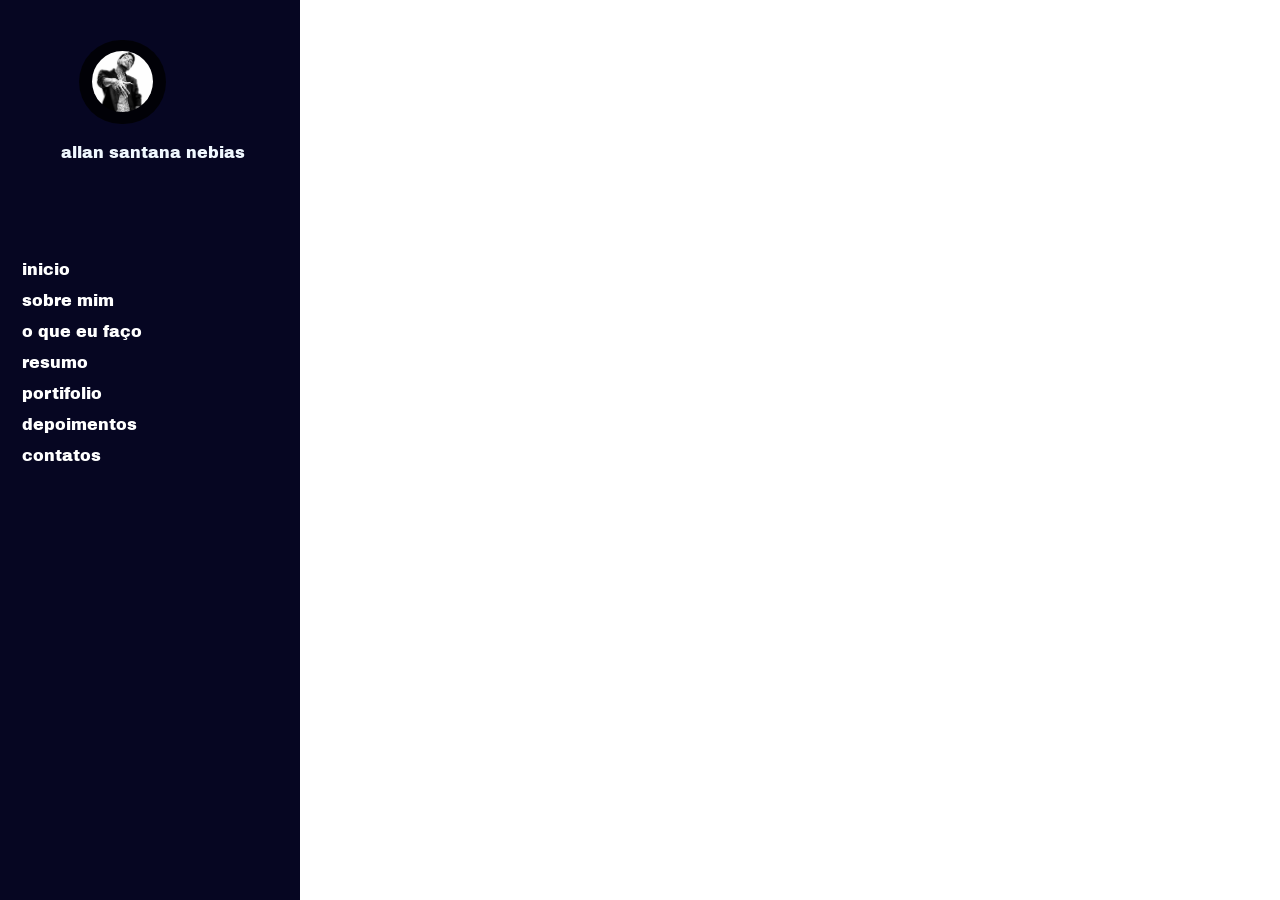
==== index.html @ 88a41386 "em processo...." ====
<!DOCTYPE html>
<html lang="pt-br">
<head>
    <meta charset="UTF-8">
    <meta name="viewport" content="width=device-width, initial-scale=1.0">
    <link rel="stylesheet" href="style.css">
    <title>Document</title>
</head>
<body>
    <div class="container">
        <div id="perfil">
        <img src="img/artista.jpg" alt="minha foto" class="photo">
        </div>
          <span>allan santana nebias</span>

        <a href="#">inicio</a>
        <a href="#">sobre mim</a>
        <a href="#">o que eu faço</a>
        <a href="#">resumo</a>
        <a href="https://allanx7.github.io/portifolio-allan/" target="_blank">portifolio</a>
        <a href="#">depoimentos</a>
        <a href="#">contatos</a>

      <!--  <div class="fotos">
            <img src="img/estatudo.jpg" alt="estatudo">
            <img src="img/mulher.jpg" alt="mulher">
            <img src="img/hq720.jpg" alt="governo">
        </div> -->
    </div>
</body>
</html>
---- style.css ----
@charset "UTF-8";

@import url('https://fonts.googleapis.com/css2?family=Archivo+Black&family=Changa+One:ital@0;1&family=Inconsolata:wght@200..900&display=swap');

:root {
    --colo-links: #ffff;
}


* {
   font-family: "Archivo Black", sans-serif;;
}

body {
    padding: 0;
    margin: 0;
}

#perfil {
    position: relative;
    top: 40px;
    left: 79px;
    height: 84px;
    width: 87px;
    border-radius: 80px;
    background-color: rgba(0, 0, 0, 0.788);
}

span {
    color: aliceblue;
    position: relative;
    top: 60px;
    left: 61px;
}

img {
    position: relative;
    top: 11px;
    left: 13px;
    border-radius: 50%;
    height: 87px;
    width: 87px;
    display: block;
   
}

.container {
    width: 300px;
    height: 100vh;
    background-color: rgb(6, 6, 34);
    display: flex;
    flex-direction: column;
    overflow-y: auto;
    -ms-overflow-style: none;
    scrollbar-width: none;
}

.container::-webkit-scrollbar {
    display: none;
}

a {
    color: #ffff;
    text-decoration: none;
    padding: 7px;
    position: relative;
    top: 17%;
    margin-left: 15px;
}



.fotos {
    display: flex;
    gap: 21px;
    position: relative;
    bottom: -234px;
}

div > img {
    height: 61px;
    width: 61px;
}

a:hover {
    transition: 0.6s;
    background: blueviolet;
    transform: translate(-6px);
}

/* Photo wrapper: borda atrás da foto */
.photo-wrap {
    position: relative;
    display: inline-block;
    padding: 8px;
}

@media (max-width: 768px) {
    .container {
        width: 280px;
        height: 100vh;
        display: flex;
        flex-direction: column;
        align-items: center;
        padding-top: 30px;
    }
    #perfil {
        position: relative;
        top: 0;
        left: 0;
        margin-bottom: 15px;
    }
    img {
        position: relative;
        top: 11px;
        left: 12px;
        height: 87px;
        width: 87px;
    }
    span {
        position: relative;
        top: 0;
        left: 0;
        margin-bottom: 30px;
        text-align: center;
    }
    a {
        position: relative;
        top: 0;
        margin: 8px 0;
        text-align: center;
        width: 100%;
        margin-left: 0;
    }
}
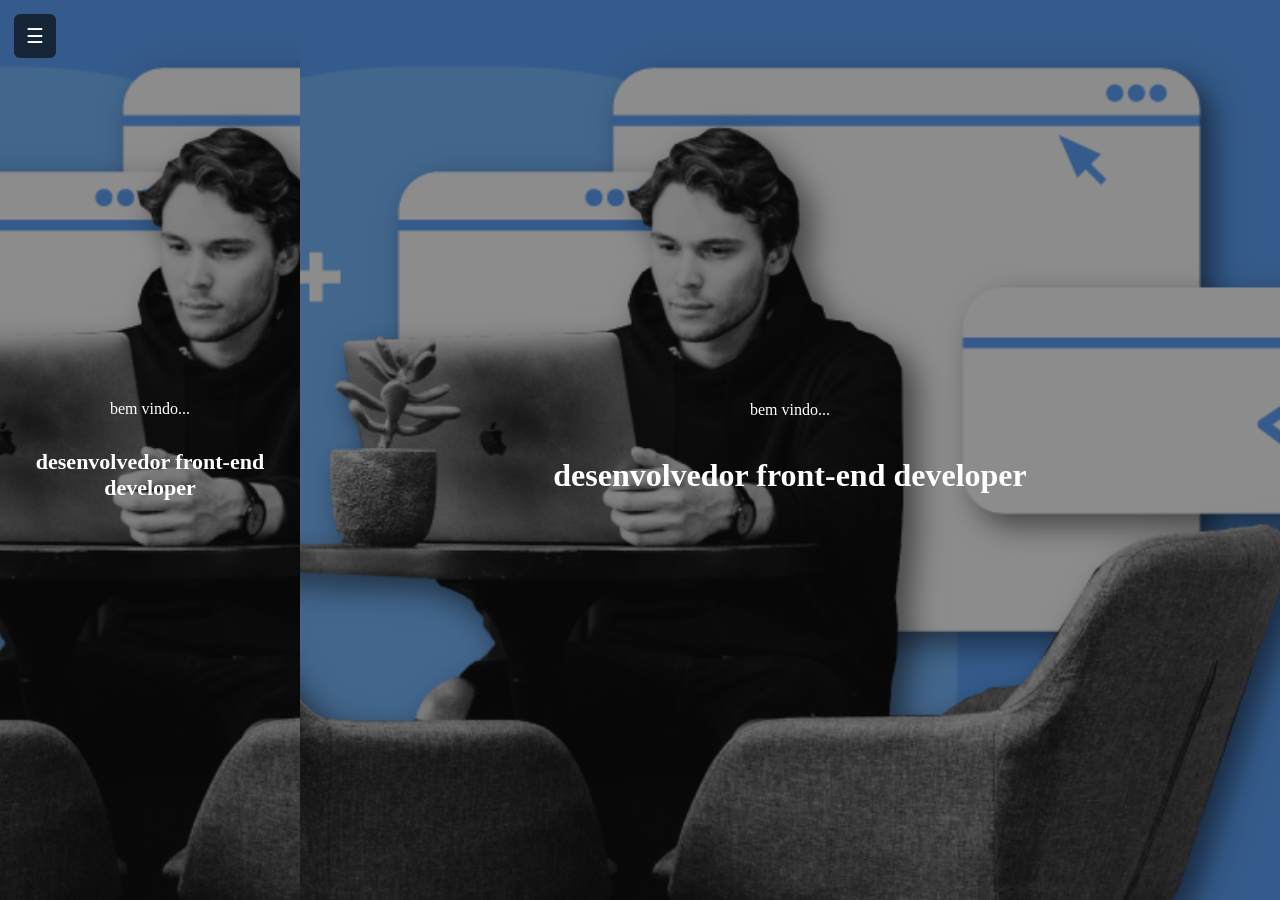
==== commit 6b71d6c8: "a" ====
--- a/index.html
+++ b/index.html
@@ -3,29 +3,22 @@
 <head>
     <meta charset="UTF-8">
     <meta name="viewport" content="width=device-width, initial-scale=1.0">
-    <link rel="stylesheet" href="style.css">
-    <title>Document</title>
+    <title>portifolio</title>
+    <link rel="stylesheet" href="estilo.css">
 </head>
 <body>
-    <div class="container">
-        <div id="perfil">
-        <img src="img/artista.jpg" alt="minha foto" class="photo">
+    <button id="hamburger" aria-label="Menu" class="hamburger">☰</button>
+    
+    <div class="sidebar-wrapper">
+        <iframe src="index.html" scrolling="no" id="main-iframe"></iframe>
+ </div>
+
+        <div class="container3">
+                <p>bem vindo...</p>
+                <h1>desenvolvedor front-end developer</h1>
         </div>
-          <span>allan santana nebias</span>
 
-        <a href="#">inicio</a>
-        <a href="#">sobre mim</a>
-        <a href="#">o que eu faço</a>
-        <a href="#">resumo</a>
-        <a href="https://allanx7.github.io/portifolio-allan/" target="_blank">portifolio</a>
-        <a href="#">depoimentos</a>
-        <a href="#">contatos</a>
-
-      <!--  <div class="fotos">
-            <img src="img/estatudo.jpg" alt="estatudo">
-            <img src="img/mulher.jpg" alt="mulher">
-            <img src="img/hq720.jpg" alt="governo">
-        </div> -->
-    </div>
+    
+    <script src="animacao.js"></script>
 </body>
 </html>
--- a/estilo.css
+++ b/estilo.css
@@ -0,0 +1,208 @@
+/* Sponsors section styles */
+.sponsors {
+    display: grid;
+    gap: 20px;
+    grid-template-columns: repeat(4, 1fr);
+    align-items: center;
+    justify-items: center;
+    padding: 24px;
+    width: 100%;
+    box-sizing: border-box;
+    position: relative;
+    z-index: 2;
+}
+.sponsor {
+    width: 200px;
+    height: auto;
+    object-fit: contain;
+    max-height: 100px;
+    opacity: 0.95;
+    transition: transform .2s ease, opacity .2s ease;
+}
+.sponsor:hover { transform: translateY(-4px); opacity: 1; }
+@media (max-width: 1024px) {
+    .sponsors { grid-template-columns: repeat(3, 1fr); }
+    .sponsor { width: 160px; max-height: 90px; }
+}
+@media (max-width: 768px) {
+    .sponsors { grid-template-columns: repeat(2, 1fr); gap: 16px; }
+    .sponsor { width: 140px; max-height: 80px; }
+}
+@media (max-width: 420px) {
+    .sponsors { grid-template-columns: 1fr; }
+    .sponsor { width: 120px; max-height: 60px; }
+}
+
+/* Card + mask + grayscale styles (options 1,2,3) */
+.sponsor-card {
+    background: #ffffff;
+    border-radius: 12px;
+    padding: 14px;
+    box-shadow: 0 6px 18px rgba(0,0,0,0.18);
+    display: flex;
+    align-items: center;
+    justify-content: center;
+    transition: transform .18s ease, box-shadow .18s ease;
+}
+.sponsor-card:hover { transform: translateY(-6px); box-shadow: 0 10px 22px rgba(0,0,0,0.22); }
+
+.sponsor-mask {
+    width: 100%;
+    max-width: 220px;
+    height: 80px;
+    display:flex;
+    align-items:center;
+    justify-content:center;
+    border-radius: 999px; /* pill/circle */
+    background: rgba(0,0,0,0.06);
+    padding: 8px 12px;
+}
+
+.sponsor { filter: grayscale(100%) contrast(0.9); transition: filter .28s ease, transform .2s ease; }
+.sponsor-card:hover .sponsor { filter: none; transform: scale(1.03); }
+
+/* Mobile: convert sponsors to horizontal carousel (native scroll snap) */
+@media (max-width: 420px) {
+    .sponsors {
+        display: flex;
+        flex-direction: row;
+        overflow-x: auto;
+        scroll-snap-type: x mandatory;
+        -webkit-overflow-scrolling: touch;
+        gap: 12px;
+        padding: 16px;
+    }
+    .sponsor-card {
+        flex: 0 0 70%;
+        max-width: 70%;
+        scroll-snap-align: center;
+    }
+}
+
+@charset "UTF-8";
+
+html, body {
+    padding: 0;
+    margin: 0;
+    height: auto;
+}
+
+body {
+    position: relative;
+    background-image: url(img/image4.png);
+    background-size: cover;
+    background-position: center;
+    background-repeat: no-repeat;
+    display: flex;
+    flex-direction: row;
+    min-height: 100vh;
+}
+
+body::before {
+    content: "";
+    position: absolute;
+    inset: 0;
+    background: linear-gradient(rgba(0,0,0,0.45), rgba(0,0,0,0.45));
+    z-index: 0;
+    pointer-events: none;
+}
+
+.sidebar-wrapper {
+    width: 300px;
+    height: 100vh;
+    flex-shrink: 0;
+    position: relative;
+    z-index: 2;
+}
+
+.hamburger {
+    display: none;
+    position: fixed;
+    top: 14px;
+    left: 14px;
+    z-index: 5;
+    background: rgba(0,0,0,0.6);
+    color: #fff;
+    border: none;
+    padding: 10px 12px;
+    border-radius: 6px;
+    font-size: 20px;
+}
+
+@media (max-width: 768px) {
+    .hamburger { display: block; }
+    .sidebar-wrapper {
+        position: fixed;
+        left: 0;
+        top: 0;
+        width: 280px;
+        height: 100vh;
+        transform: translateX(-110%);
+        transition: transform 0.28s ease;
+        z-index: 6;
+        background: rgba(0,0,0,0.85);
+    }
+    body.sidebar-open .sidebar-wrapper {
+        transform: translateX(0);
+    }
+    #sidebar-overlay {
+        display: none;
+    }
+    body.sidebar-open #sidebar-overlay {
+        display: block;
+        position: fixed;
+        inset: 0;
+        background: rgba(0,0,0,0.45);
+        z-index: 4;
+    }
+    .sidebar-wrapper iframe {
+        width: 100%;
+        height: 100%;
+    }
+}
+
+#main-iframe, iframe {
+    width: 100%;
+    height: 100%;
+    border: none;
+    display: block;
+    position: relative;
+    z-index: 1;
+}
+
+.container3 {
+    flex: 1;
+    display: flex;
+    flex-direction: column;
+    align-items: center;
+    justify-content: center;
+    text-align: center;
+    color: #ffffff;
+    padding: 20px;
+    position: relative;
+    z-index: 2;
+}
+
+@media (max-width: 1024px) {
+    .container3 h1 {
+        font-size: 44px;
+    }
+}
+
+@media (max-width: 768px) {
+    .container3 {
+        padding: 36px 16px;
+    }
+    .container3 h1 {
+        font-size: 28px;
+    }
+    .container3 p {
+        font-size: 16px;
+    }
+}
+
+@media (max-width: 420px) {
+    .container3 h1 {
+        font-size: 22px;
+    }
+}
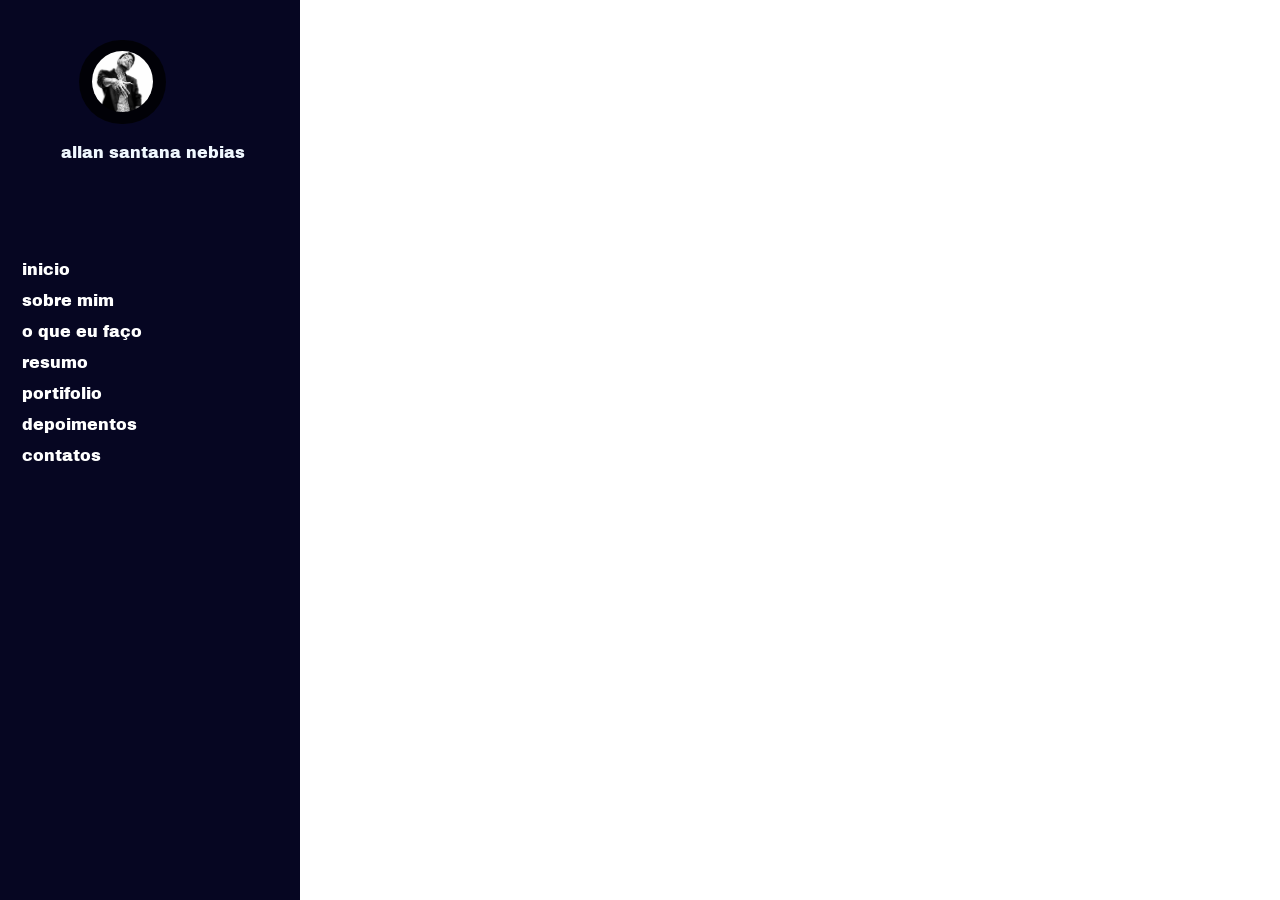
==== commit 2cfdc0f0: "." ====
--- a/index.html
+++ b/index.html
@@ -3,22 +3,31 @@
 <head>
     <meta charset="UTF-8">
     <meta name="viewport" content="width=device-width, initial-scale=1.0">
+    <link rel="stylesheet" href="style.css">
     <title>portifolio</title>
-    <link rel="stylesheet" href="estilo.css">
 </head>
 <body>
-    <button id="hamburger" aria-label="Menu" class="hamburger">☰</button>
-    
-    <div class="sidebar-wrapper">
-        <iframe src="index.html" scrolling="no" id="main-iframe"></iframe>
- </div>
+    <div class="container">
+        <div id="perfil">
+        <img src="img/artista.jpg" alt="minha foto" class="photo">
+        </div>
+          <span>allan santana nebias</span>
 
-        <div class="container3">
-                <p>bem vindo...</p>
-                <h1>desenvolvedor front-end developer</h1>
-        </div>
+        <a href="#">inicio</a>
+        <a href="#">sobre mim</a>
+        <a href="#">o que eu faço</a>
+        <a href="#">resumo</a>
+        <a href="https://allanx7.github.io/portifolio-allan/" target="_blank">portifolio</a>
+        <a href="#">depoimentos</a>
+        <a href="#">contatos</a>
 
-    
-    <script src="animacao.js"></script>
+      <!--  <div class="fotos">
+            <img src="img/estatudo.jpg" alt="estatudo">
+            <img src="img/mulher.jpg" alt="mulher">
+            <img src="img/hq720.jpg" alt="governo">
+        </div> -->
+    </div>
 </body>
-</html>+</html>
+
+
--- a/style.css
+++ b/style.css
@@ -0,0 +1,137 @@
+@charset "UTF-8";
+
+@import url('https://fonts.googleapis.com/css2?family=Archivo+Black&family=Changa+One:ital@0;1&family=Inconsolata:wght@200..900&display=swap');
+
+:root {
+    --colo-links: #ffff;
+}
+
+
+* {
+   font-family: "Archivo Black", sans-serif;;
+}
+
+body {
+    padding: 0;
+    margin: 0;
+}
+
+#perfil {
+    position: relative;
+    top: 40px;
+    left: 79px;
+    height: 84px;
+    width: 87px;
+    border-radius: 80px;
+    background-color: rgba(0, 0, 0, 0.788);
+}
+
+span {
+    color: aliceblue;
+    position: relative;
+    top: 60px;
+    left: 61px;
+}
+
+img {
+    position: relative;
+    top: 11px;
+    left: 13px;
+    border-radius: 50%;
+    height: 87px;
+    width: 87px;
+    display: block;
+   
+}
+
+.container {
+    width: 300px;
+    height: 100vh;
+    background-color: rgb(6, 6, 34);
+    display: flex;
+    flex-direction: column;
+    overflow-y: auto;
+    -ms-overflow-style: none;
+    scrollbar-width: none;
+}
+
+.container::-webkit-scrollbar {
+    display: none;
+}
+
+a {
+    color: #ffff;
+    text-decoration: none;
+    padding: 7px;
+    position: relative;
+    top: 17%;
+    margin-left: 15px;
+}
+
+
+
+.fotos {
+    display: flex;
+    gap: 21px;
+    position: relative;
+    bottom: -234px;
+}
+
+div > img {
+    height: 61px;
+    width: 61px;
+}
+
+a:hover {
+    transition: 0.6s;
+    background: blueviolet;
+    transform: translate(-6px);
+}
+
+/* Photo wrapper: borda atrás da foto */
+.photo-wrap {
+    position: relative;
+    display: inline-block;
+    padding: 8px;
+}
+
+@media (max-width: 768px) {
+    .container {
+        width: 280px;
+        height: 100vh;
+        display: flex;
+        flex-direction: column;
+        align-items: center;
+        padding-top: 30px;
+    }
+    #perfil {
+        position: relative;
+        top: 0;
+        left: 0;
+        margin-bottom: 15px;
+    }
+    img {
+        position: relative;
+        top: 11px;
+        left: 12px;
+        height: 87px;
+        width: 87px;
+    }
+    span {
+        position: relative;
+        top: 0;
+        left: 0;
+        margin-bottom: 30px;
+        text-align: center;
+    }
+    a {
+        position: relative;
+        top: 0;
+        margin: 8px 0;
+        text-align: center;
+        width: 100%;
+        margin-left: 0;
+    }
+}
+
+
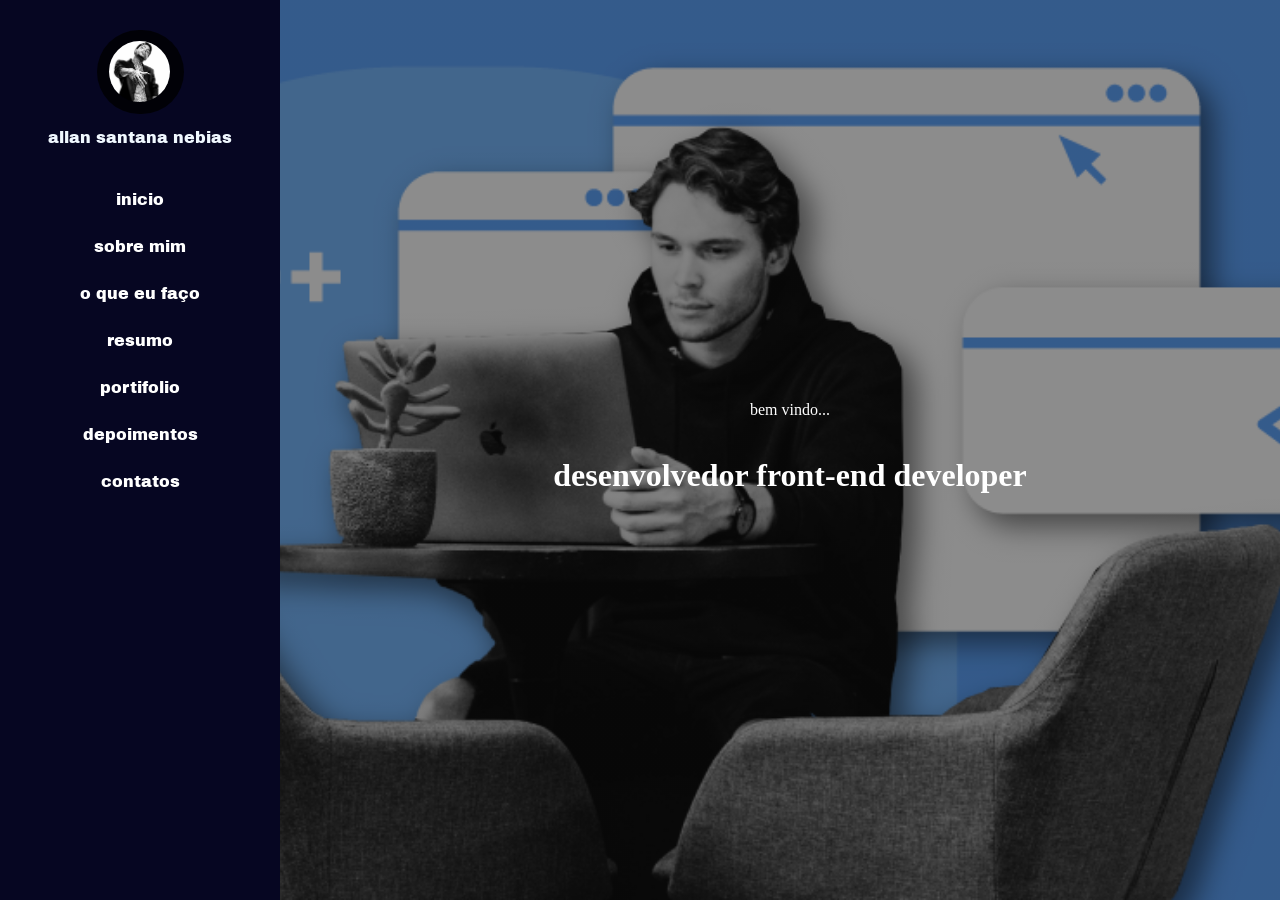
==== commit f35b9200: "m" ====
--- a/index.html
+++ b/index.html
@@ -1,33 +1,25 @@
+
 <!DOCTYPE html>
 <html lang="pt-br">
 <head>
     <meta charset="UTF-8">
     <meta name="viewport" content="width=device-width, initial-scale=1.0">
-    <link rel="stylesheet" href="style.css">
     <title>portifolio</title>
+    <link rel="stylesheet" href="estilo.css">
 </head>
 <body>
-    <div class="container">
-        <div id="perfil">
-        <img src="img/artista.jpg" alt="minha foto" class="photo">
+    <button id="hamburger" aria-label="Menu" class="hamburger">☰</button>
+    
+    <div class="sidebar-wrapper">
+        <iframe src="pg1.html" scrolling="no" id="main-iframe"></iframe>
+ </div>
+
+        <div class="container3">
+                <p>bem vindo...</p>
+                <h1>desenvolvedor front-end developer</h1>
         </div>
-          <span>allan santana nebias</span>
 
-        <a href="#">inicio</a>
-        <a href="#">sobre mim</a>
-        <a href="#">o que eu faço</a>
-        <a href="#">resumo</a>
-        <a href="https://allanx7.github.io/portifolio-allan/" target="_blank">portifolio</a>
-        <a href="#">depoimentos</a>
-        <a href="#">contatos</a>
-
-      <!--  <div class="fotos">
-            <img src="img/estatudo.jpg" alt="estatudo">
-            <img src="img/mulher.jpg" alt="mulher">
-            <img src="img/hq720.jpg" alt="governo">
-        </div> -->
-    </div>
+    
+    <script src="animacao.js"></script>
 </body>
-</html>
-
-
+</html>
--- a/estilo.css
+++ b/estilo.css
@@ -0,0 +1,208 @@
+/* Sponsors section styles */
+.sponsors {
+    display: grid;
+    gap: 20px;
+    grid-template-columns: repeat(4, 1fr);
+    align-items: center;
+    justify-items: center;
+    padding: 24px;
+    width: 100%;
+    box-sizing: border-box;
+    position: relative;
+    z-index: 2;
+}
+.sponsor {
+    width: 200px;
+    height: auto;
+    object-fit: contain;
+    max-height: 100px;
+    opacity: 0.95;
+    transition: transform .2s ease, opacity .2s ease;
+}
+.sponsor:hover { transform: translateY(-4px); opacity: 1; }
+@media (max-width: 1024px) {
+    .sponsors { grid-template-columns: repeat(3, 1fr); }
+    .sponsor { width: 160px; max-height: 90px; }
+}
+@media (max-width: 768px) {
+    .sponsors { grid-template-columns: repeat(2, 1fr); gap: 16px; }
+    .sponsor { width: 140px; max-height: 80px; }
+}
+@media (max-width: 420px) {
+    .sponsors { grid-template-columns: 1fr; }
+    .sponsor { width: 120px; max-height: 60px; }
+}
+
+/* Card + mask + grayscale styles (options 1,2,3) */
+.sponsor-card {
+    background: #ffffff;
+    border-radius: 12px;
+    padding: 14px;
+    box-shadow: 0 6px 18px rgba(0,0,0,0.18);
+    display: flex;
+    align-items: center;
+    justify-content: center;
+    transition: transform .18s ease, box-shadow .18s ease;
+}
+.sponsor-card:hover { transform: translateY(-6px); box-shadow: 0 10px 22px rgba(0,0,0,0.22); }
+
+.sponsor-mask {
+    width: 100%;
+    max-width: 220px;
+    height: 80px;
+    display:flex;
+    align-items:center;
+    justify-content:center;
+    border-radius: 999px; /* pill/circle */
+    background: rgba(0,0,0,0.06);
+    padding: 8px 12px;
+}
+
+.sponsor { filter: grayscale(100%) contrast(0.9); transition: filter .28s ease, transform .2s ease; }
+.sponsor-card:hover .sponsor { filter: none; transform: scale(1.03); }
+
+/* Mobile: convert sponsors to horizontal carousel (native scroll snap) */
+@media (max-width: 420px) {
+    .sponsors {
+        display: flex;
+        flex-direction: row;
+        overflow-x: auto;
+        scroll-snap-type: x mandatory;
+        -webkit-overflow-scrolling: touch;
+        gap: 12px;
+        padding: 16px;
+    }
+    .sponsor-card {
+        flex: 0 0 70%;
+        max-width: 70%;
+        scroll-snap-align: center;
+    }
+}
+
+@charset "UTF-8";
+
+html, body {
+    padding: 0;
+    margin: 0;
+    height: auto;
+}
+
+body {
+    position: relative;
+    background-image: url(img/image4.png);
+    background-size: cover;
+    background-position: center;
+    background-repeat: no-repeat;
+    display: flex;
+    flex-direction: row;
+    min-height: 100vh;
+}
+
+body::before {
+    content: "";
+    position: absolute;
+    inset: 0;
+    background: linear-gradient(rgba(0,0,0,0.45), rgba(0,0,0,0.45));
+    z-index: 0;
+    pointer-events: none;
+}
+
+.sidebar-wrapper {
+    width: 300px;
+    height: 100vh;
+    flex-shrink: 0;
+    position: relative;
+    z-index: 2;
+}
+
+.hamburger {
+    display: none;
+    position: fixed;
+    top: 14px;
+    left: 14px;
+    z-index: 5;
+    background: rgba(0,0,0,0.6);
+    color: #fff;
+    border: none;
+    padding: 10px 12px;
+    border-radius: 6px;
+    font-size: 20px;
+}
+
+@media (max-width: 768px) {
+    .hamburger { display: block; }
+    .sidebar-wrapper {
+        position: fixed;
+        left: 0;
+        top: 0;
+        width: 280px;
+        height: 100vh;
+        transform: translateX(-110%);
+        transition: transform 0.28s ease;
+        z-index: 6;
+        background: rgba(0,0,0,0.85);
+    }
+    body.sidebar-open .sidebar-wrapper {
+        transform: translateX(0);
+    }
+    #sidebar-overlay {
+        display: none;
+    }
+    body.sidebar-open #sidebar-overlay {
+        display: block;
+        position: fixed;
+        inset: 0;
+        background: rgba(0,0,0,0.45);
+        z-index: 4;
+    }
+    .sidebar-wrapper iframe {
+        width: 100%;
+        height: 100%;
+    }
+}
+
+#main-iframe, iframe {
+    width: 100%;
+    height: 100%;
+    border: none;
+    display: block;
+    position: relative;
+    z-index: 1;
+}
+
+.container3 {
+    flex: 1;
+    display: flex;
+    flex-direction: column;
+    align-items: center;
+    justify-content: center;
+    text-align: center;
+    color: #ffffff;
+    padding: 20px;
+    position: relative;
+    z-index: 2;
+}
+
+@media (max-width: 1024px) {
+    .container3 h1 {
+        font-size: 44px;
+    }
+}
+
+@media (max-width: 768px) {
+    .container3 {
+        padding: 36px 16px;
+    }
+    .container3 h1 {
+        font-size: 28px;
+    }
+    .container3 p {
+        font-size: 16px;
+    }
+}
+
+@media (max-width: 420px) {
+    .container3 h1 {
+        font-size: 22px;
+    }
+}
